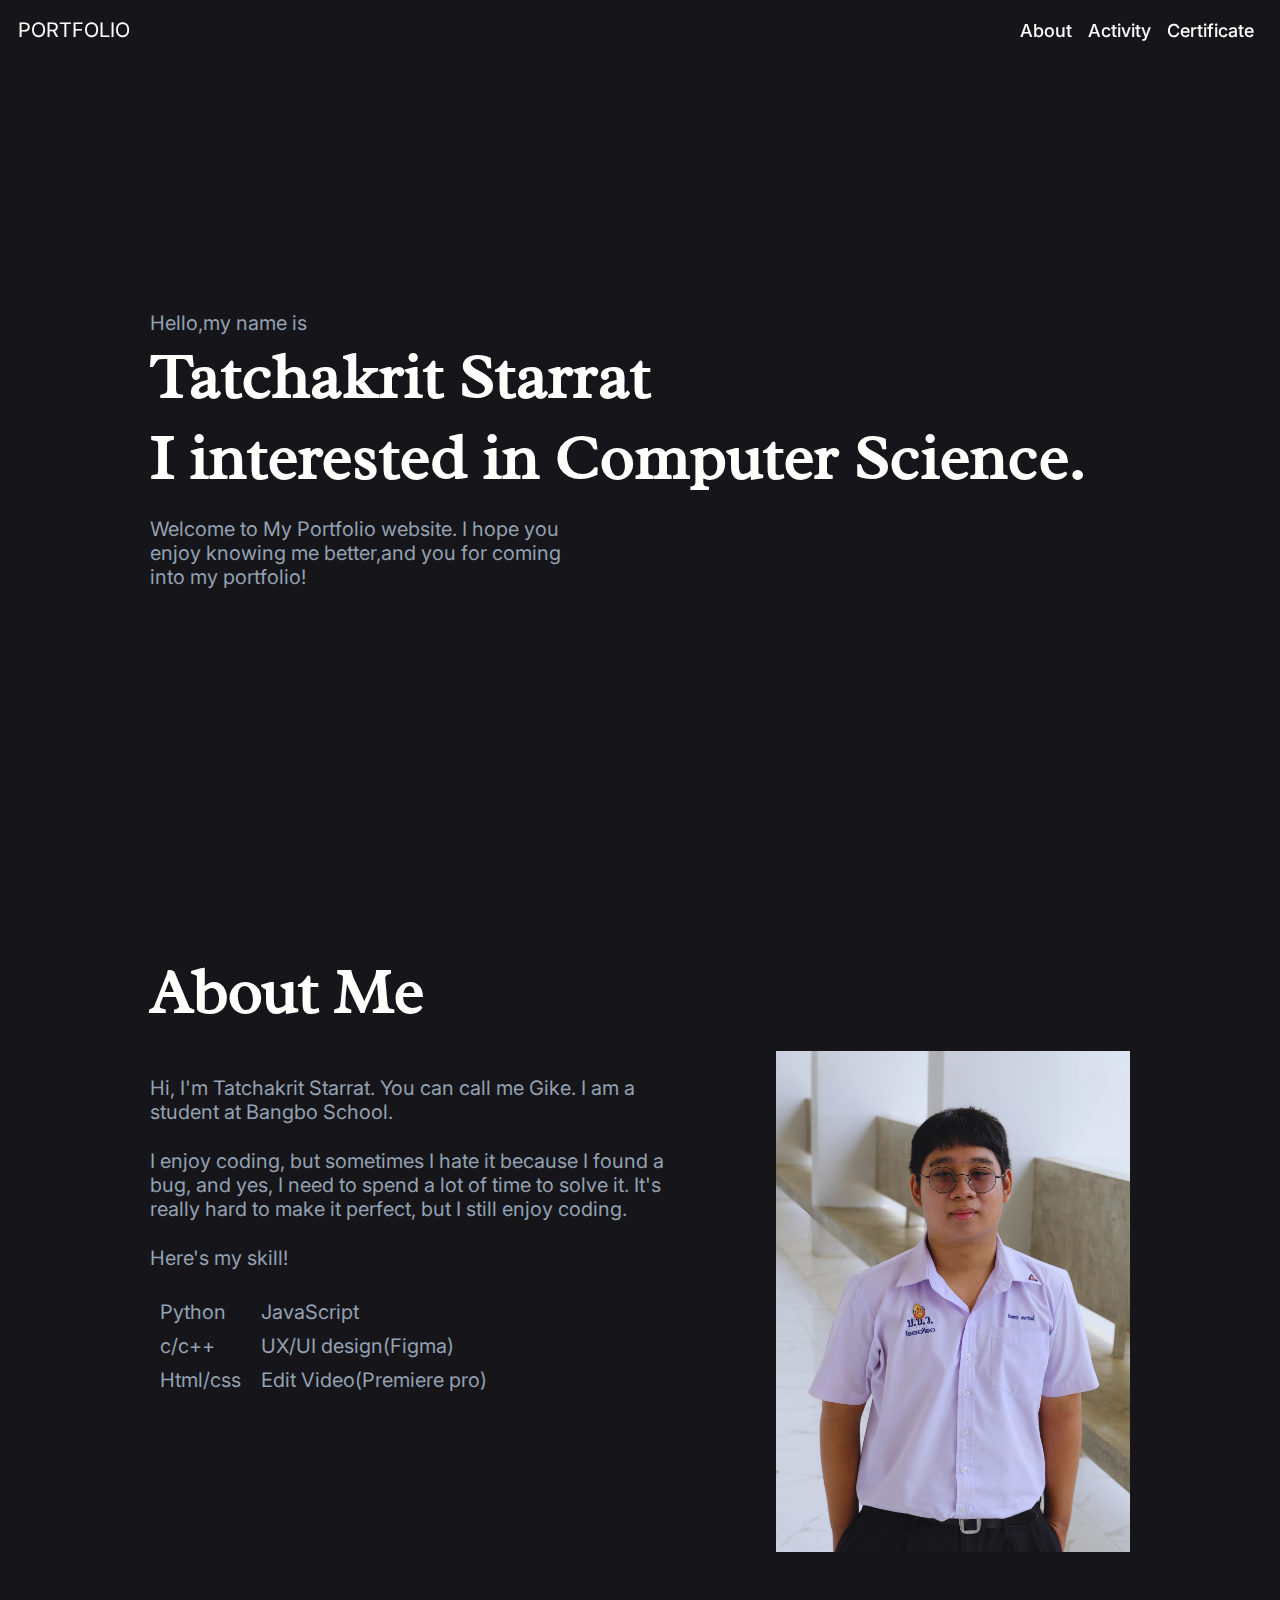
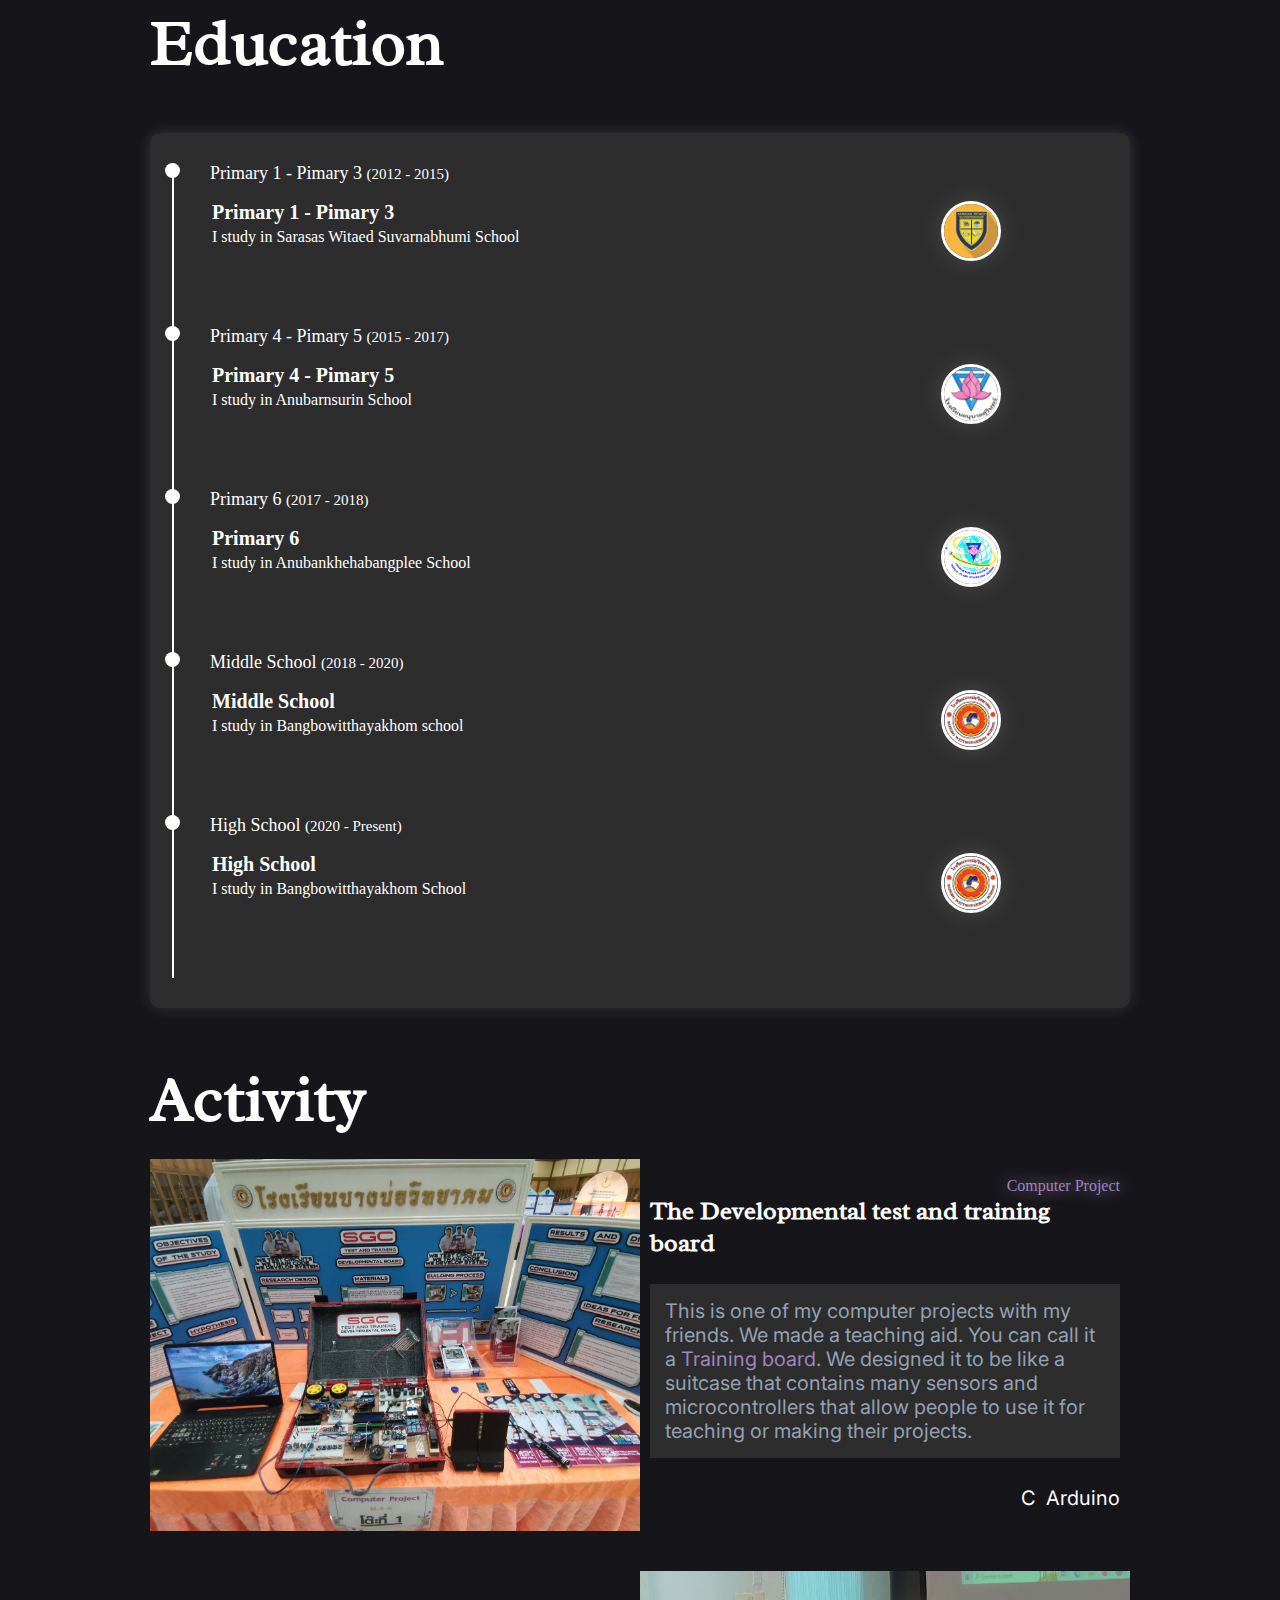
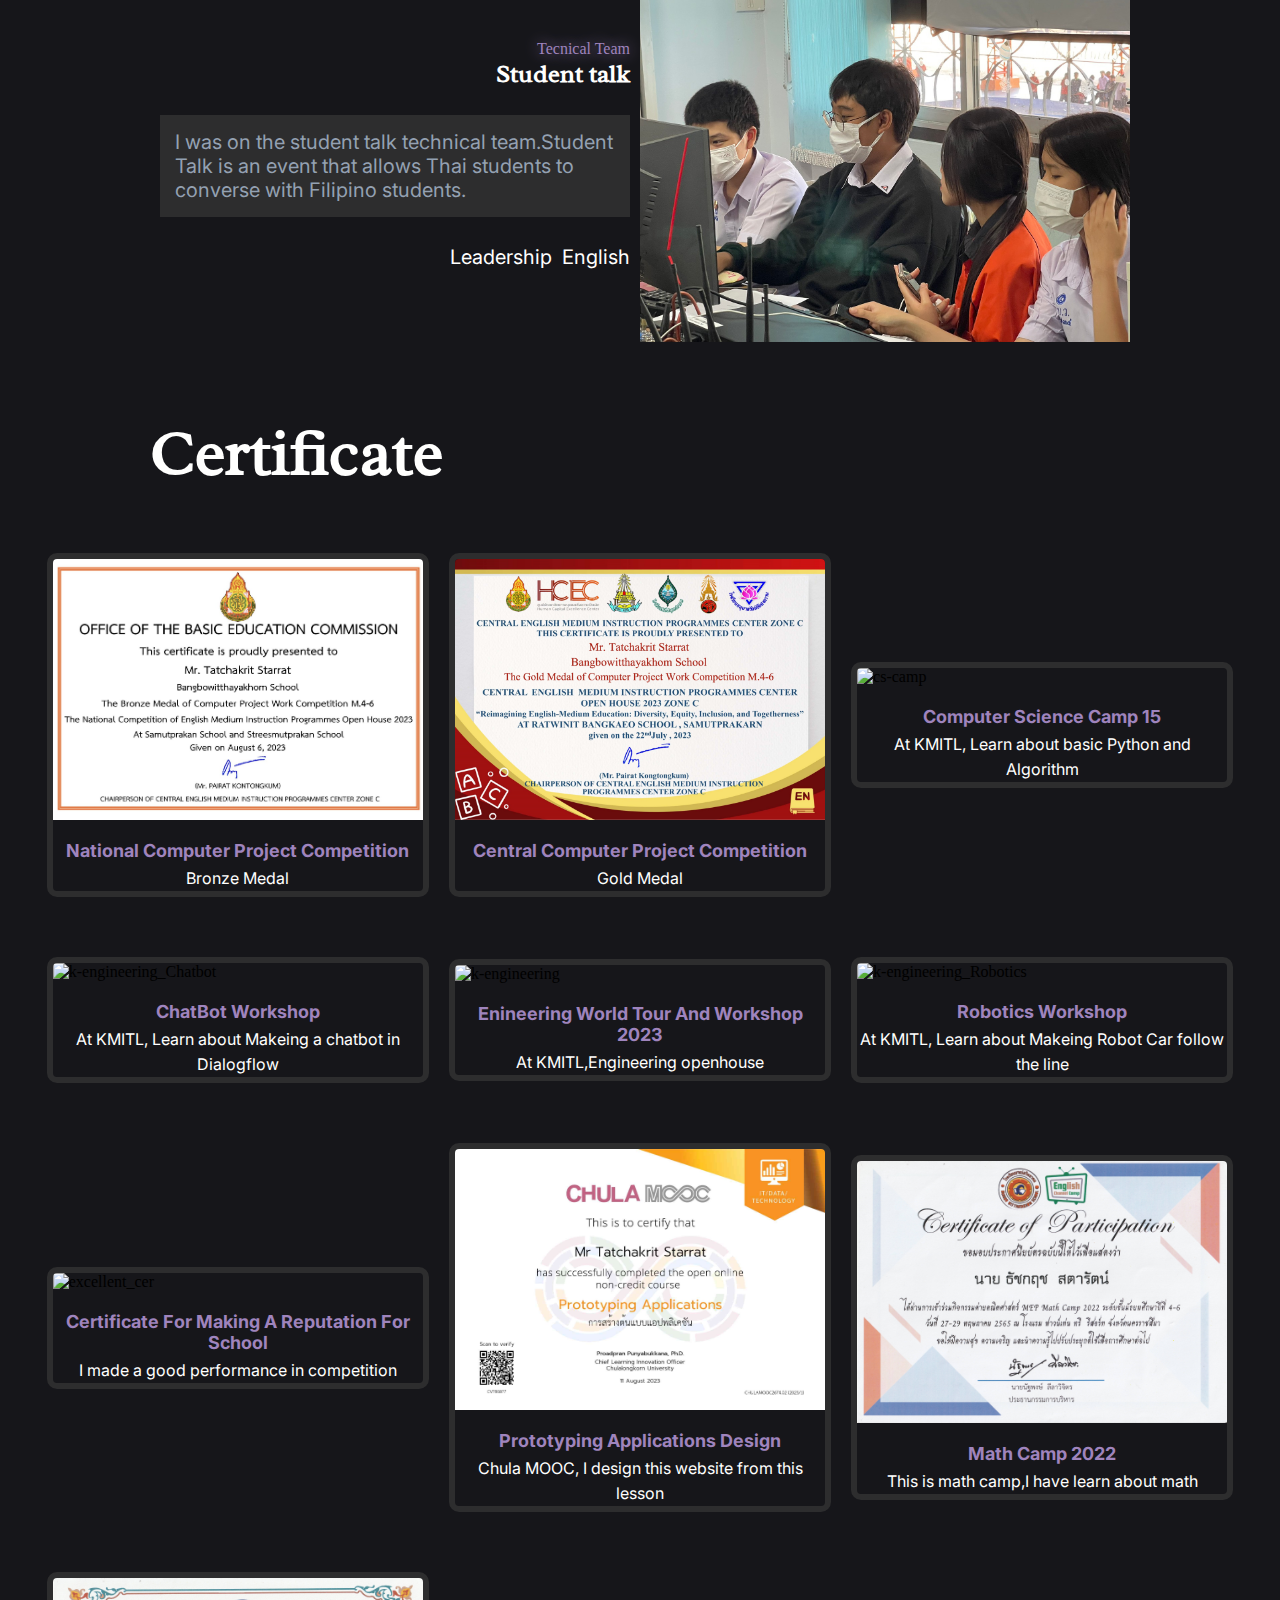
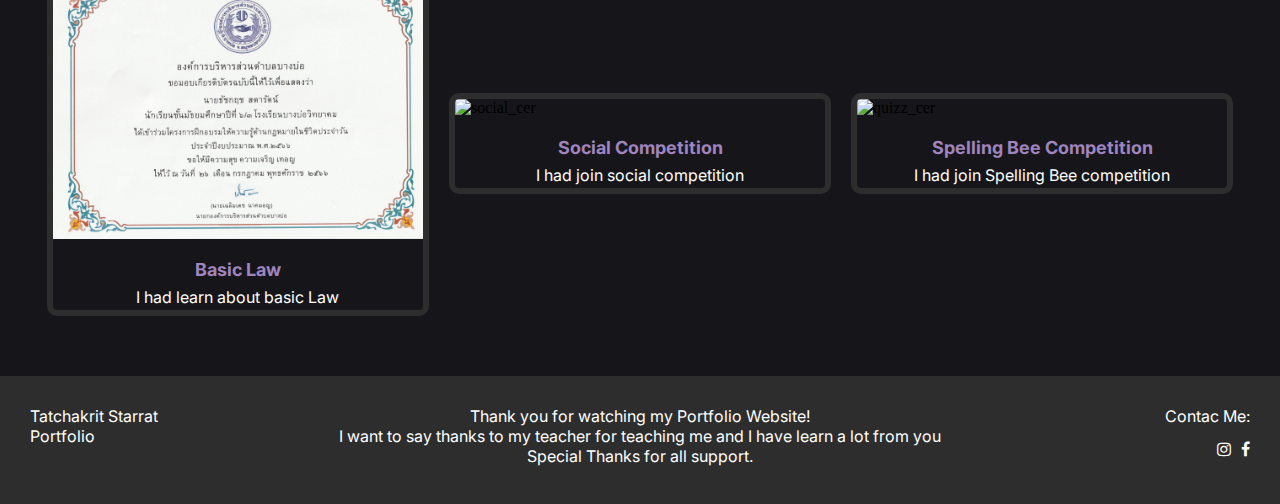
==== index.html @ 4440c53d "Add files via upload" ====
<!DOCTYPE html>
<html lang="en">

<head>
    <meta charset="UTF-8">
    <meta http-equiv="X-UA-Compatible" content="IE=edge">
    <meta name="viewport" content="width=device-width, initial-scale=1.0">
    <title>Portfolio</title>
    <!-- ====================== Website icon ====================== -->
    <link rel="icon" type="image/x-icon" href="img/hearin.jpg">
    <!-- ====================== CSS file ====================== -->
    <link rel="stylesheet" href="style/style.css"><!-- Main style -->
    <!-- ====================== lint to icon ====================== -->
    <link href="https://cdn.jsdelivr.net/npm/remixicon@3.2.0/fonts/remixicon.css" rel="stylesheet">
    <link rel="stylesheet" href="https://cdnjs.cloudflare.com/ajax/libs/font-awesome/4.7.0/css/font-awesome.min.css">
</head>

<body>
    <!-- ====================== Header Start ====================== -->
    <nav>
        <div class="content">
            <div class="portfolio-icon">
                <a href="#home">
                    <p class="portfolio-text" onClick="window.location.reload();">PORTFOLIO</p>
                </a>
            </div>
            <ul class="nav-links">
                <li><a href="#about">About</a></li>
                <li><a href="#activity">Activity</a></li>
                <li><a href="#certificate">Certificate</a></li>
              </ul>
        </div>
    </nav>
    <!-- ====================== Header End ====================== -->
    <!-- ====================== HomePage Start ====================== -->
    <main>
        <section id="home" class="homepage section padd-150">
            <div class="homepage-container ">
                <p class="home-info info">Hello,my name is</p>
                <h1 class="home-info title">Tatchakrit Starrat</h1>
                <h1 class="home-info title">I interested in <span class="autotyped">Computer Science.</span></h1>
                <p class="welcome-info info">Welcome to My Portfolio website. I hope you enjoy knowing me better,and you
                    for coming into my portfolio!</p>
            </div>
        </section>
        <!-- ====================== HomePage End ====================== -->
        <!-- ====================== AboutPage Start ====================== -->
        <section id="about" class="aboutpage section padd-150">
            <h1 class="About title">About Me</h1>
            <div class="about">
                <div class="about-content">
                    <p class="about-info info">Hi, I'm Tatchakrit Starrat. You can call me Gike. I am a student at
                        Bangbo School.</p>
                    <p class="about-info info">I enjoy coding, but sometimes I hate it because I found a bug, and yes, I
                        need to spend a lot of
                        time to solve it. It's really hard to make it perfect, but I still enjoy coding.</p>
                    <p class="about-info info">Here's my skill!</p>
                    <div class="myinformation">
                        <div class="personal-info info">
                            <div class="info-item">
                                <p><i class="ri-arrow-right-s-fill"></i>Python</p>
                            </div>
                            <div class="info-item">
                                <p><i class="ri-arrow-right-s-fill"></i>c/c++</p>
                            </div>
                            <div class="info-item">
                                <p><i class="ri-arrow-right-s-fill"></i>Html/css</p>
                            </div>
                        </div>
                        <div class="personal-info info">
                            <div class="info-item">
                                <p><i class="ri-arrow-right-s-fill"></i>JavaScript</p>
                            </div>
                            <div class="info-item">
                                <p><i class="ri-arrow-right-s-fill"></i>UX/UI design(Figma)</p>
                            </div>
                            <div class="info-item">
                                <p><i class="ri-arrow-right-s-fill"></i>Edit Video(Premiere pro)</p>
                            </div>
                        </div>
                    </div>
                </div>
                <div class="profile">
                    <img src="img/profile.png" alt="profile">
                </div>
            </div>
        </section>
        <!-- ====================== AboutPage End ====================== -->
        <!-- ====================== Education Start ====================== -->
        <section id="education" class="education section padd-150">
            <h1 class="education title">Education</h1>
            <div class="education">
                <div class="education-content">
                    <div class="timeline">
                        <!-- =====Timeline item===== -->
                        <div class="timeline-item">
                            <div class="circle-dot"></div>
                            <h3 class="timeline-grade">
                                <i class="ri-graduation-cap-fill"></i> Primary 1 - Pimary 3 <span>(2012 - 2015)</span>
                            </h3>
                            <div class="items">
                                <div class="enducation-info">
                                    <h4 class="timeline-title">Primary 1 - Pimary 3</h4>
                                    <p class="timeline-text">I study in Sarasas Witaed Suvarnabhumi School</p>
                                </div>
                                <div class="school-logo">
                                    <img src="img/Sarasas logo.jpg" alt="">
                                </div>
                            </div>
                        </div>
                        <!-- =====Timeline item===== -->
                        <!-- =====Timeline item===== -->
                        <div class="timeline-item">
                            <div class="circle-dot"></div>
                            <h3 class="timeline-grade">
                                <i class="ri-graduation-cap-fill"></i> Primary 4 - Pimary 5 <span>(2015 - 2017)</span>
                            </h3>
                            <div class="items">
                                <div class="enducation-info">
                                    <h4 class="timeline-title">Primary 4 - Pimary 5</h4>
                                    <p class="timeline-text">I study in Anubarnsurin School</p>
                                </div>
                                <div class="school-logo">
                                    <img src="img/Surin logo.jpg" alt="">
                                </div>
                            </div>
                        </div>
                        <!-- =====Timeline item===== -->
                        <!-- =====Timeline item===== -->
                        <div class="timeline-item">
                            <div class="circle-dot"></div>
                            <h3 class="timeline-grade">
                                <i class="ri-graduation-cap-fill"></i> Primary 6 <span>(2017 - 2018)</span>
                            </h3>
                            <div class="items">
                                <div class="enducation-info">
                                    <h4 class="timeline-title">Primary 6</h4>
                                    <p class="timeline-text">I study in Anubankhehabangplee School</p>
                                </div>
                                <div class="school-logo">
                                    <img src="img/Bangplee logo.png" alt="">
                                </div>
                            </div>
                        </div>
                        <!-- =====Timeline item===== -->
                        <!-- =====Timeline item===== -->
                        <div class="timeline-item">
                            <div class="circle-dot"></div>
                            <h3 class="timeline-grade">
                                <i class="ri-graduation-cap-fill"></i> Middle School <span>(2018 - 2020)</span>
                            </h3>
                            <div class="items">
                                <div class="enducation-info">
                                    <h4 class="timeline-title">Middle School</h4>
                                    <p class="timeline-text">I study in Bangbowitthayakhom school</p>
                                </div>
                                <div class="school-logo">
                                    <img src="img/Bangbo logo.jpg" alt="">
                                </div>
                            </div>
                        </div>
                        <!-- =====Timeline item===== -->
                        <!-- =====Timeline item===== -->
                        <div class="timeline-item">
                            <div class="circle-dot"></div>
                            <h3 class="timeline-grade">
                                <i class="ri-graduation-cap-fill"></i> High School <span>(2020 - Present)</span>
                            </h3>
                            <div class="items">
                                <div class="enducation-info">
                                    <h4 class="timeline-title">High School</h4>
                                    <p class="timeline-text">I study in Bangbowitthayakhom School</p>
                                </div>
                                <div class="school-logo">
                                    <img src="img/Bangbo logo.jpg" alt="">
                                </div>
                            </div>
                        </div>
                        <!-- =====Timeline item===== -->
                    </div>
                </div>
            </div>
        </section>
        <!-- ====================== Education End ====================== -->
        <!-- ====================== Activity start ====================== -->
        <section id="activity" class="activity section padd-150">
            <h1 class="activity title">Activity</h1>
            <div class="activity-container">
                <!-- =====Activity item===== -->
                <div class="items">
                    <div class="image-content">
                        <img src="img/activity/image (2).png" alt="projectSGC">
                    </div>
                    <div class="info-content">
                        <div class="info-container">
                            <div class="project-title">
                                <p class="category">Computer Project</p>
                                <h1 class="title">The Developmental test and training board</h1>
                            </div>
                            <div class="project-content">
                                <p class="content info">This is one of my computer projects with my friends. We made a
                                    teaching aid. You can call it a <span>Training board</span>. We designed it to be
                                    like a suitcase that contains many sensors and microcontrollers that allow people to
                                    use it for teaching or making their projects.</p>
                            </div>
                            <div class="item-footer">
                                <p class="footer-content info">C</p>
                                <p class="footer-content info">Arduino</p>
                            </div>
                        </div>
                    </div>
                </div>
                <!-- =====Activity item===== -->
                <!-- =====Activity item===== -->
                <div class="items">
                    <div class="info-content">
                        <div class="info-container">
                            <div class="project-title">
                                <p class="category">Tecnical Team</p>
                                <h1 class="title">Student talk</h1>
                            </div>
                            <div class="project-content">
                                <p class="content info">I was on the student talk technical team.Student Talk is an
                                    event that allows Thai students to converse with Filipino students.</p>
                            </div>
                            <div class="item-footer">
                                <p class="footer-content info">Leadership</p>
                                <p class="footer-content info">English</p>
                            </div>
                        </div>
                    </div>
                    <div class="image-content">
                        <img src="img/activity/mou-6.jpg" alt="MOU">
                    </div>
                </div>
                <!-- =====Activity item===== -->
            </div>
        </section>
        <!-- ====================== Activity End ====================== -->
        <!-- ====================== Certificate start ====================== -->
        <section class="certificate section" id="certificate">
            <h1 class="certificate title padd-150">Certificate</h1>
            <div class="certificate-container">
                <div class="content">
                    <!-- ===== Certificate item start ===== -->
                    <div class="certificate-item">
                        <div class="certificate-item-inner">
                            <div class="certificate-img">
                                <img src="img/certificate/Tatchakrit_Com Project M.4-6 (1).jpg" alt="bronze-medal-cer">
                            </div>
                            <h4 class="info">National Computer Project Competition</h4>
                            <p class="info">Bronze Medal</p>
                        </div>
                    </div>
                    <!-- ===== Certificate item end ===== -->
                    <!-- ===== Certificate item start ===== -->
                    <div class="certificate-item">
                        <div class="certificate-item-inner">
                            <div class="certificate-img">
                                <img src="img/certificate/Tatchakrit_Com Project M.4-6.jpg" alt="gold-medal-cer">
                            </div>
                            <h4 class="info">Central Computer Project Competition</h4>
                            <p class="info">Gold Medal</p>
                        </div>
                    </div>
                    <!-- ===== Certificate item end ===== -->
                    <!-- ===== Certificate item start ===== -->
                    <div class="certificate-item">
                        <div class="certificate-item-inner">
                            <div class="certificate-img">
                                <img src="img/certificate/cs_camp.jpg" alt="cs-camp">
                            </div>
                            <h4 class="info">Computer Science Camp 15</h4>
                            <p class="info">At KMITL, Learn about basic Python and Algorithm</p>
                        </div>
                    </div>
                    <!-- ===== Certificate item end ===== -->
                    <!-- ===== Certificate item start ===== -->
                    <div class="certificate-item">
                        <div class="certificate-item-inner">
                            <div class="certificate-img">
                                <img src="img/certificate/chatbot-k_eng.png" alt="k-engineering_Chatbot">
                            </div>
                            <h4 class="info">ChatBot Workshop</h4>
                            <p class="info">At KMITL, Learn about Makeing a chatbot in Dialogflow</p>
                        </div>
                    </div>
                    <!-- ===== Certificate item end ===== -->
                    <!-- ===== Certificate item start ===== -->
                    <div class="certificate-item">
                        <div class="certificate-item-inner">
                            <div class="certificate-img">
                                <img src="img/certificate/k_eng.png" alt="k-engineering">
                            </div>
                            <h4 class="info">Enineering World Tour and Workshop 2023</h4>
                            <p class="info">At KMITL,Engineering openhouse</p>
                        </div>
                    </div>
                    <!-- ===== Certificate item end ===== -->
                    <!-- ===== Certificate item start ===== -->
                    <div class="certificate-item">
                        <div class="certificate-item-inner">
                            <div class="certificate-img">
                                <img src="img/certificate/robotic-k_eng.png" alt="k-engineering_Robotics">
                            </div>
                            <h4 class="info">Robotics Workshop</h4>
                            <p class="info">At KMITL, Learn about Makeing Robot Car follow the line</p>
                        </div>
                    </div>
                    <!-- ===== Certificate item end ===== -->
                    <!-- ===== Certificate item start ===== -->
                    <div class="certificate-item">
                        <div class="certificate-item-inner">
                            <div class="certificate-img">
                                <img src="img/certificate/excellent.jpg" alt="excellent_cer">
                            </div>
                            <h4 class="info">Certificate for making a reputation for school</h4>
                            <p class="info">I made a good performance in competition</p>
                        </div>
                    </div>
                    <!-- ===== Certificate item end ===== -->
                    <!-- ===== Certificate item start ===== -->
                    <div class="certificate-item">
                        <div class="certificate-item-inner">
                            <div class="certificate-img">
                                <img src="img/certificate/design.jpg" alt="chula-mooc">
                            </div>
                            <h4 class="info">Prototyping Applications Design</h4>
                            <p class="info">Chula MOOC, I design this website from this lesson</p>
                        </div>
                    </div>
                    <!-- ===== Certificate item end ===== -->
                    <!-- ===== Certificate item start ===== -->
                    <div class="certificate-item">
                        <div class="certificate-item-inner">
                            <div class="certificate-img">
                                <img src="img/certificate/IMG_20231016_0005.jpg" alt="math_camp">
                            </div>
                            <h4 class="info">Math Camp 2022</h4>
                            <p class="info">This is math camp,I have learn about math</p>
                        </div>
                    </div>
                    <!-- ===== Certificate item end ===== -->
                    <!-- ===== Certificate item start ===== -->
                    <div class="certificate-item">
                        <div class="certificate-item-inner">
                            <div class="certificate-img">
                                <img src="img/certificate/law.jpg" alt="law_cer">
                            </div>
                            <h4 class="info">Basic Law</h4>
                            <p class="info">I had learn about basic Law</p>
                        </div>
                    </div>
                    <!-- ===== Certificate item end ===== -->
                    <!-- ===== Certificate item start ===== -->
                    <div class="certificate-item">
                        <div class="certificate-item-inner">
                            <div class="certificate-img">
                                <img src="img/certificate/social.jpg" alt="social_cer">
                            </div>
                            <h4 class="info">social competition</h4>
                            <p class="info">I had join social competition</p>
                        </div>
                    </div>
                    <!-- ===== Certificate item end ===== -->
                    <!-- ===== Certificate item start ===== -->
                    <div class="certificate-item">
                        <div class="certificate-item-inner">
                            <div class="certificate-img">
                                <img src="img/certificate/speelingBee-m.6.jpg" alt="quizz_cer">
                            </div>
                            <h4 class="info">Spelling Bee Competition</h4>
                            <p class="info">I had join Spelling Bee competition</p>
                        </div>
                    </div>
                    <!-- ===== Certificate item end ===== -->
                </div>
            </div>
        </section>
        <!-- ====================== Certificate End ====================== -->
        <!-- ====================== Footer Start ====================== -->
        <section class="footer">
            <div class="footer">
                <div class="content">
                    <div class="footer-logo">
                        <p class="info">Tatchakrit Starrat</p>
                        <p class="info">Portfolio</p>
                    </div>
                    <div class="special-thanks">
                        <p class="info">Thank you for watching my Portfolio Website!</p>
                        <p class="info">I want to say thanks to my teacher for teaching me and I have learn a lot from
                            you</p>
                        <p class="info">Special Thanks for all support.</p>
                    </div>
                    <div class="social-media">
                        <p class="info">Contac Me:</p>
                        <div class="items">
                            <div class="icon">
                                <a href="https://www.instagram.com/gik3ky_/" target="_blank"><i class="fa-brands fa fa-instagram"></i></a>
                            </div>
                            <div class="icon">
                                <a href="https://www.facebook.com/tatchakrit.starrat/" target="_blank"><i class="fa-brands fa fa-facebook"></i></a>
                            </div>
                        </div>
                    </div>
                </div>
            </div>
        </section>
    </main>
    <script src="https://unpkg.com/typed.js@2.0.16/dist/typed.umd.js"></script>
    <script src="index.js"></script>
</body>

</html>
---- style/style.css ----
/* Font Family */
@import url('https://fonts.googleapis.com/css2?family=Inter&family=Radley&display=swap');

/*font-family: 'Inter', sans-serif; font-family: 'Radley', serif;*/
* {
    margin: 0;
    padding: 0;
    box-sizing: border-box;
}

:root {
    --main-bg-color: #16161A;
    --sup-bg-color: #2D2D2E;
    --element-bg-purple: #9F84BD;
    --element-bg-white: #fffffe;
}

li,
a,
button {
    list-style: none;
    text-decoration: none;
}

body {
    background-color: var(--main-bg-color);
}

.padd-150 {
    padding: 0px 150px;
}

.section {
    min-height: 100vh;
    display: block;
    opacity: 1;
}

.container {
    padding: 100px;
}

.title {
    color: #FFFFFE;
    font-size: 64px;
    font-family: 'Radley';
}

.sup-title {
    color: #FFFFFE;
    font-size: 36px;
    font-family: 'Radley';
}

.info {
    color: #94A1B2;
    font-size: 20px;
    font-family: 'Inter';
}

.hidden {
    display: none !important;
}

/* ============================== HEADER Start ==============================  */
nav {
    position: fixed;
    top: 0;
    width: 100%;
    max-width: 100%;
    z-index: 1000;
    padding: 18px;
    transition: all 0.4s ease;
}

nav.sticky {
    padding: 15px 20px;
    background: var(--sup-bg-color);
    box-shadow: 0 5px 10px rgba(0, 0, 0, 0.1);
    opacity: 0.8;
}

nav .content {
    display: flex;
    margin: auto;
    align-items: center;
    justify-content: space-between;
}

nav.sticky .content .portfolio-icon .portfolio-text {
    color: var(--element-bg-white);
}

nav .content .portfolio-icon .portfolio-text {
    font-size: 20px;
    font-family: 'Inter';
    color: var(--element-bg-white);
}

nav .content .nav-links {
    display: flex;
}

nav .content .nav-content .nav-links li {
    list-style: none;
    margin: 0 8px;
}

nav .content .nav-links li a {
    font-family: 'Inter';
    color: var(--element-bg-white);
    font-size: 18px;
    font-weight: 500;
    padding: 0 8px;
    transition: all 0.3s ease;
}

nav .content .nav-links li a:hover {
    color: var(--element-bg-purple);
}

nav.sticky .nav-links li a {
    color: var(--element-bg-white);
    transition: all 0.4s ease;
}

nav.sticky .nav-links li a:hover {
    color: var(--element-bg-purple);
}

/* ============================== HEADER END ==============================  */
/* ============================== HomePage Start ==============================  */
.homepage {
    display: flex;
    align-items: center;
    justify-content: center;
}

.homepage .homepage-container {
    max-width: 100%;
    width: 100%;
}

.homepage .homepage-container .welcome-info {
    margin-top: 20px;
    width: 100%;
    max-width: 440px;
}

/* ============================== HomePage END ==============================  */
/* ============================== AboutPage START ==============================  */
.aboutpage {
    display: block;
    margin-top: 50px;
    min-height: auto;
}

.aboutpage .about {
    display: flex;
    margin-top: 20px;
}

.aboutpage .about .about-content {
    width: 100%;
    max-width: 55%;
    flex: 0 0 55%;
}

.aboutpage .about .about-content .about-info {
    margin-top: 25px;
}

.aboutpage .about .about-content .myinformation {
    display: flex;
    margin-top: 20px;
}

.aboutpage .about .about-content .myinformation .info-item {
    margin: 10px;
}

.aboutpage .about .profile {
    display: flex;
    width: 100%;
    max-width: 45%;
    flex: 0 0 45%;
    justify-content: end;
}

.aboutpage .about .profile img {
    width: 354px;
    height: 501px;
    object-fit: cover;
}

/* ============================== AboutPage END ==============================  */
/* ============================== EducationPage START ==============================  */
.education {
    display: block;
    margin-top: 50px;
}

.education .education-content {
    width: 100%;
    max-width: 100%;
    background: var(--sup-bg-color);
    padding: 30px 15px;
    border: 1px solid var(--bg-black--50);
    box-shadow: 0 0 15px rgba(237, 235, 245, 0.15);
    border-radius: 10px;
    position: relative;
}

.education .education-content .timeline .timeline-item {
    position: relative;
    padding-left: 37px;
    padding-bottom: 50px;
}

.education .education-content .timeline .timeline-item .items:hover {
    border-radius: 10px;
    background-color: var(--main-bg-color);
}

.education .education-content .timeline .timeline-item .item:last-child {
    padding-bottom: 0;
}

.education .education-content .timeline .timeline-item:before {
    content: '';
    width: 2px;
    position: absolute;
    height: 100%;
    left: 7px;
    top: 0;
    background-color: var(--element-bg-white);
}

.education .education-content .timeline .timeline-item .items {
    display: flex;
    flex-wrap: wrap;
    min-height: auto;
    width: 100%;
    height: 80px;
    padding: 5px 10px;
}

.education .education-content .timeline .timeline-item .items .enducation-info {
    flex: 0 0 70%;
    width: 100%;
    max-width: 70%;
}

.education .education-content .timeline .timeline-item .items .school-logo {
    display: flex;
    flex: 0 0 30%;
    width: 100%;
    max-width: 30%;
    justify-content: center;
}

.education .education-content .timeline .timeline-item img {
    position: relative;
    width: 60px;
    height: 60px;
    border: 3px solid var(--element-bg-white);
    border-radius: 100%;
    box-shadow: 0 0 25px rgba(254, 254, 254, 0.15);
}

.education .education-content .timeline .circle-dot {
    position: absolute;
    left: 0;
    top: 0;
    height: 15px;
    width: 15px;
    border-radius: 50%;
    background-color: var(--element-bg-white);
}

.education .education-content .timeline .timeline-grade {
    font-weight: 400;
    font-size: 18px;
    margin-bottom: 12px;
    color: var(--element-bg-white);
}

.education .education-content .timeline .timeline-grade i {
    margin-right: 8px;
}

.education .education-content .timeline .timeline-grade span {
    font-size: 15px;
}

.education .education-content .timeline .timeline-title {
    font-weight: 700;
    font-size: 20px;
    text-transform: capitalize;
    color: var(--element-bg-white);
}

.education .education-content .timeline .timeline-text {
    line-height: 25px;
    font-size: 16px;
    text-transform: justify;
    color: var(--element-bg-white);
}

/* ============================== EducationPage END ==============================  */
/* ============================== Activity Start ==============================  */
.activity {
    display: block;
    margin-top: 50px;
}

.activity .activity-container .items {
    display: flex;
    flex-wrap: wrap;
    width: 100%;
    max-width: 100%;
    min-height: 380px;
    padding: 20px 0;
}

.activity .activity-container .items .image-content {
    flex: 0 0 50%;
    width: 100%;
    max-width: 50%;
    justify-content: center;
}

.activity .activity-container .items .image-content img {
    width: 100%;
    height: 100%;
    object-fit: cover;
}


.activity .activity-container .items .info-content {
    display: flex;
    align-items: center;
    flex: 0 0 50%;
    width: 100%;
    max-width: 50%;
    padding: 0 10px;
}

.activity .activity-container .items .info-content .info-container {
    display: block;
    width: 100%;
    max-width: 100%;
    border-radius: 10px;
}

.activity .activity-container .items .info-content .info-container .project-title {
    display: flex;
    flex-direction: column;
    align-items: end;
    cursor: pointer;
}

.activity .activity-container .items .info-content .info-container .project-title .title {
    font-size: 25px;
}

.activity .activity-container .items .info-content .info-container .project-title .category {
    color: var(--element-bg-purple);
    text-shadow: 0 0 15px var(--element-bg-purple)
}



.activity .activity-container .items .info-content .info-container .title .project:hover {
    color: var(--element-bg-purple);
    text-shadow: 0 0 10px var(--element-bg-purple)
}

.activity .activity-container .items .info-content .info-container .project-content {
    width: 100%;
    margin: 25px 0;
    background-color: var(--sup-bg-color);
    padding: 15px;
}

.activity .activity-container .items .info-content .info-container .project-content span {
    color: var(--element-bg-purple);
}

.item-footer p {
    color: var(--element-bg-white);
    line-height: 1.5;
}

.item-footer {
    display: flex;
    align-items: center;
    justify-content: end;
}

.item-footer p {
    margin: 0 10px;
}

.item-footer p:last-child {
    margin: 0;
}

/* ============================== Activity END ==============================  */
/* ============================== Certificate Start ==============================  */
.certificate {
    margin-top: 50px;
}

.certificate .certificate-container {
    padding: 30px 10px;
}

.certificate .content {
    display: flex;
    flex-wrap: wrap;
    align-items: center;
    justify-content: center;
}

.certificate .certificate-item {
    flex: 0 0 30.33%;
    width: 100%;
    max-width: 100%;
    margin: 30px 10px;
}

.certificate .certificate-item-inner {
    border: 6px solid var(--sup-bg-color);
    border-radius: 10px;
    overflow: hidden;
    cursor: pointer;
}

.certificate .certificate-item-inner h4 {
    font-size: 18px;
    margin-bottom: 5px;
    color: var(--element-bg-purple);
    font-weight: 700;
    text-transform: capitalize;
    text-align: center;
}

.certificate .certificate-item-inner p {
    font-size: 16px;
    color: var(--element-bg-white);
    line-height: 25px;
    text-align: center;
}

.certificate .certificate-item-inner .certificate-img img {
    width: 100%;
    display: block;
    margin-bottom: 20px;
}

/* ============================== Certificate END ==============================  */
/* ============================== Footer start ==============================  */
.footer {
    display: block;
    padding: 15px;
    height: 100%;
    max-height: 3000px;
    background-color: var(--sup-bg-color);
}

.footer p {
    font-size: 16px;
    color: var(--element-bg-white);
}

.footer .content {
    display: flex;
    flex-wrap: wrap;
    width: 100%;
    max-width: 100%;
}

.footer .content .footer-logo {
    width: 100%;
    max-width: 100%;
    flex: 0 0 25%;
}

.footer .content .special-thanks {
    flex: 0 0 50%;
    justify-content: center;
    text-align: center;
}

.footer .content .social-media {
    width: 100%;
    max-width: 100%;
    flex: 0 0 25%;
    text-align: end;
}

.footer .content .social-media .items {
    display: flex;
    padding: 15px 0;
    justify-content: end;
}

.footer .content .social-media .items .icon {
    align-items: center;
    justify-content: center;
    margin: 0 5px;
}

.footer .content .social-media .items i:hover {
    color: var(--element-bg-purple);
}

.footer .content .social-media .items i {
    color: var(--element-bg-white);
}

.footer .content .social-media .items .icon:last-child {
    margin-right: 0;
}

/* ============================== Footer End ==============================  */


@media screen and (max-width: 800px) {
    .padd-150 {
        padding: 0px 10px;
    }

    .title {
        font-size: 24px;
    }

    .sup-title {
        font-size: 20px;
    }

    .info {
        font-size: 14px;
    }

    nav {
        padding: 10px;
    }

    .homepage {
        flex-direction: column;
        text-align: left;
        justify-content: center;
        min-height: auto;
        margin-top: 100px;
    }

    .homepage .homepage-container .welcome-info {
        max-width: 100%;
    }

    .aboutpage .about .about-content,
    .activity .activity-container .items .info-content,
    .certificate .certificate-item {
        flex: 100%;
        max-width: 100%;
    }

    nav .content .nav-links,
    .aboutpage .about .profile,
    .activity .activity-container .items .image-content,
    .footer .content .special-thanks {
        display: none;
    }

    .activity .activity-container .items {
        border-radius: 15px;
        margin: 15px 0;
        background-color: var(--sup-bg-color);
    }

    .activity .activity-container .items .info-content .info-container .project-title {
        align-items: start;
    }

    .footer .content .social-media,
    .footer .content .footer-logo {
        flex: 0 0 50%;
        max-width: 50%;
    }
}
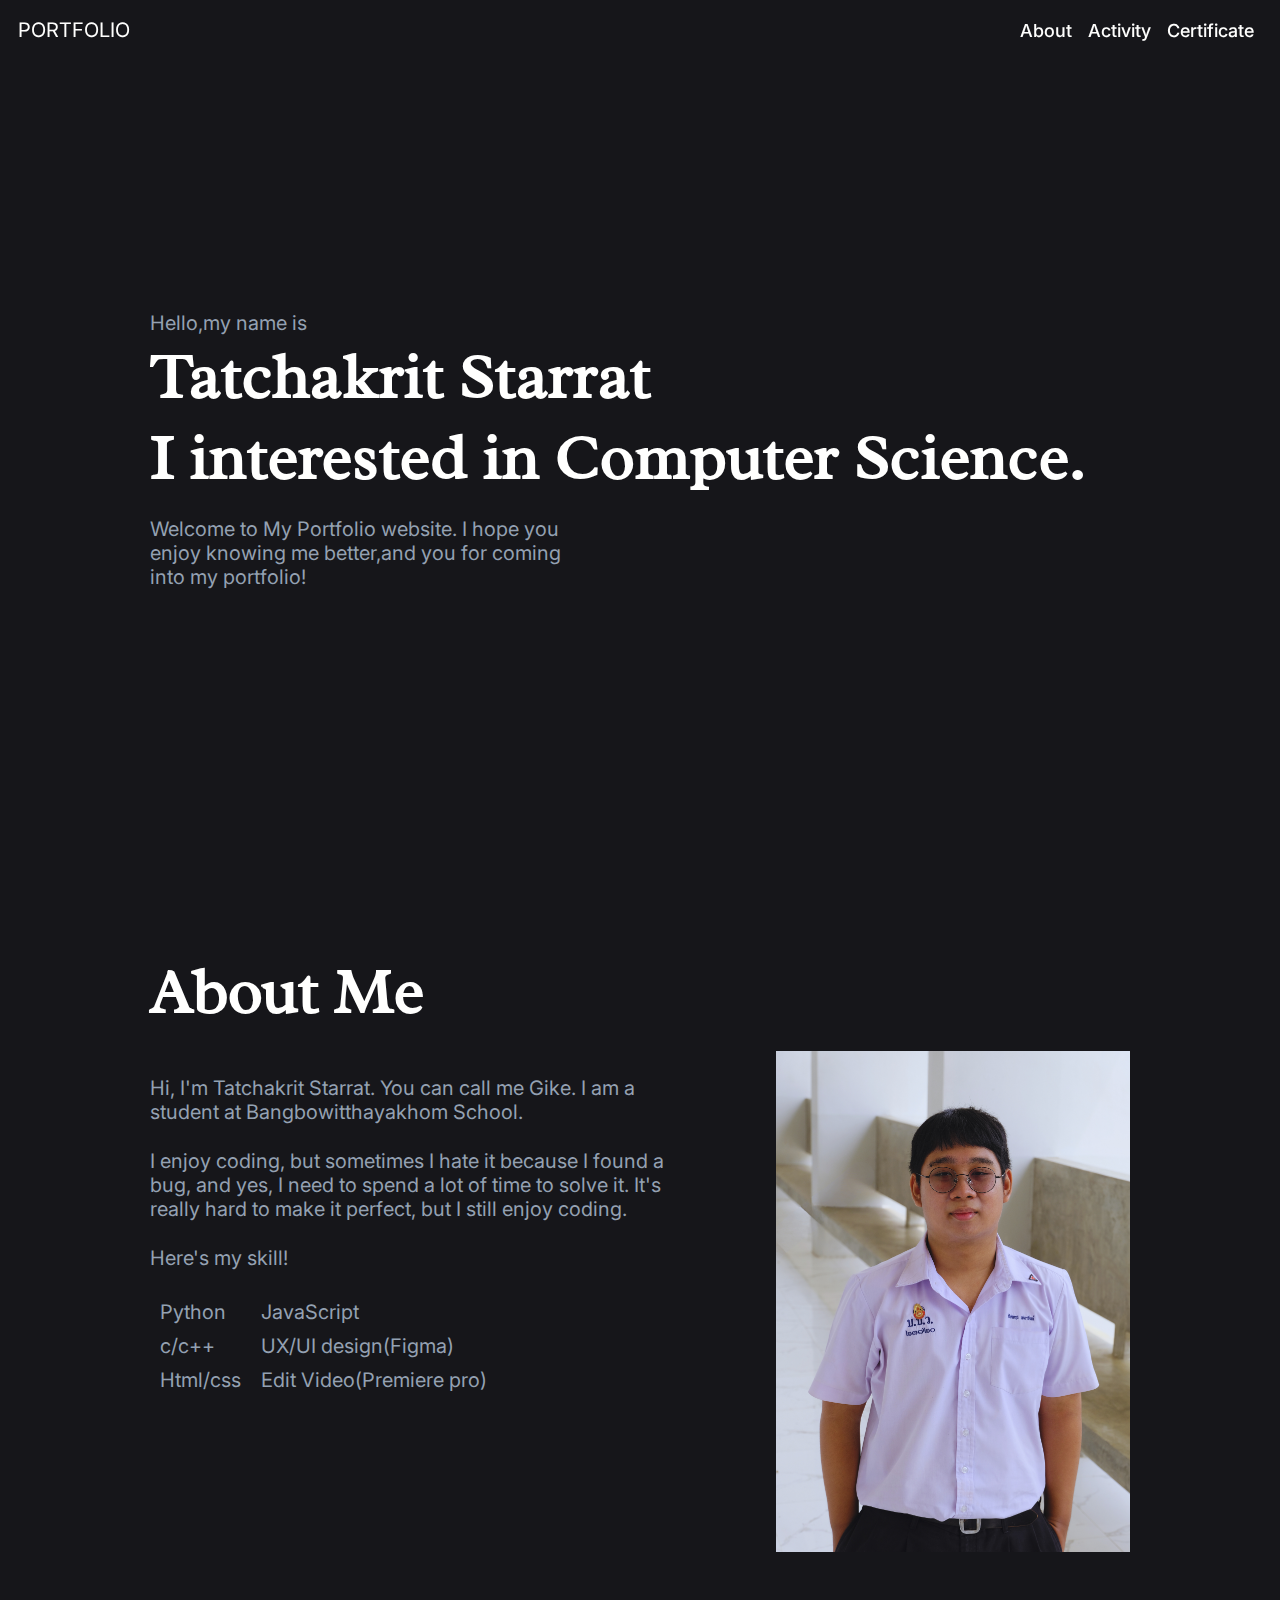
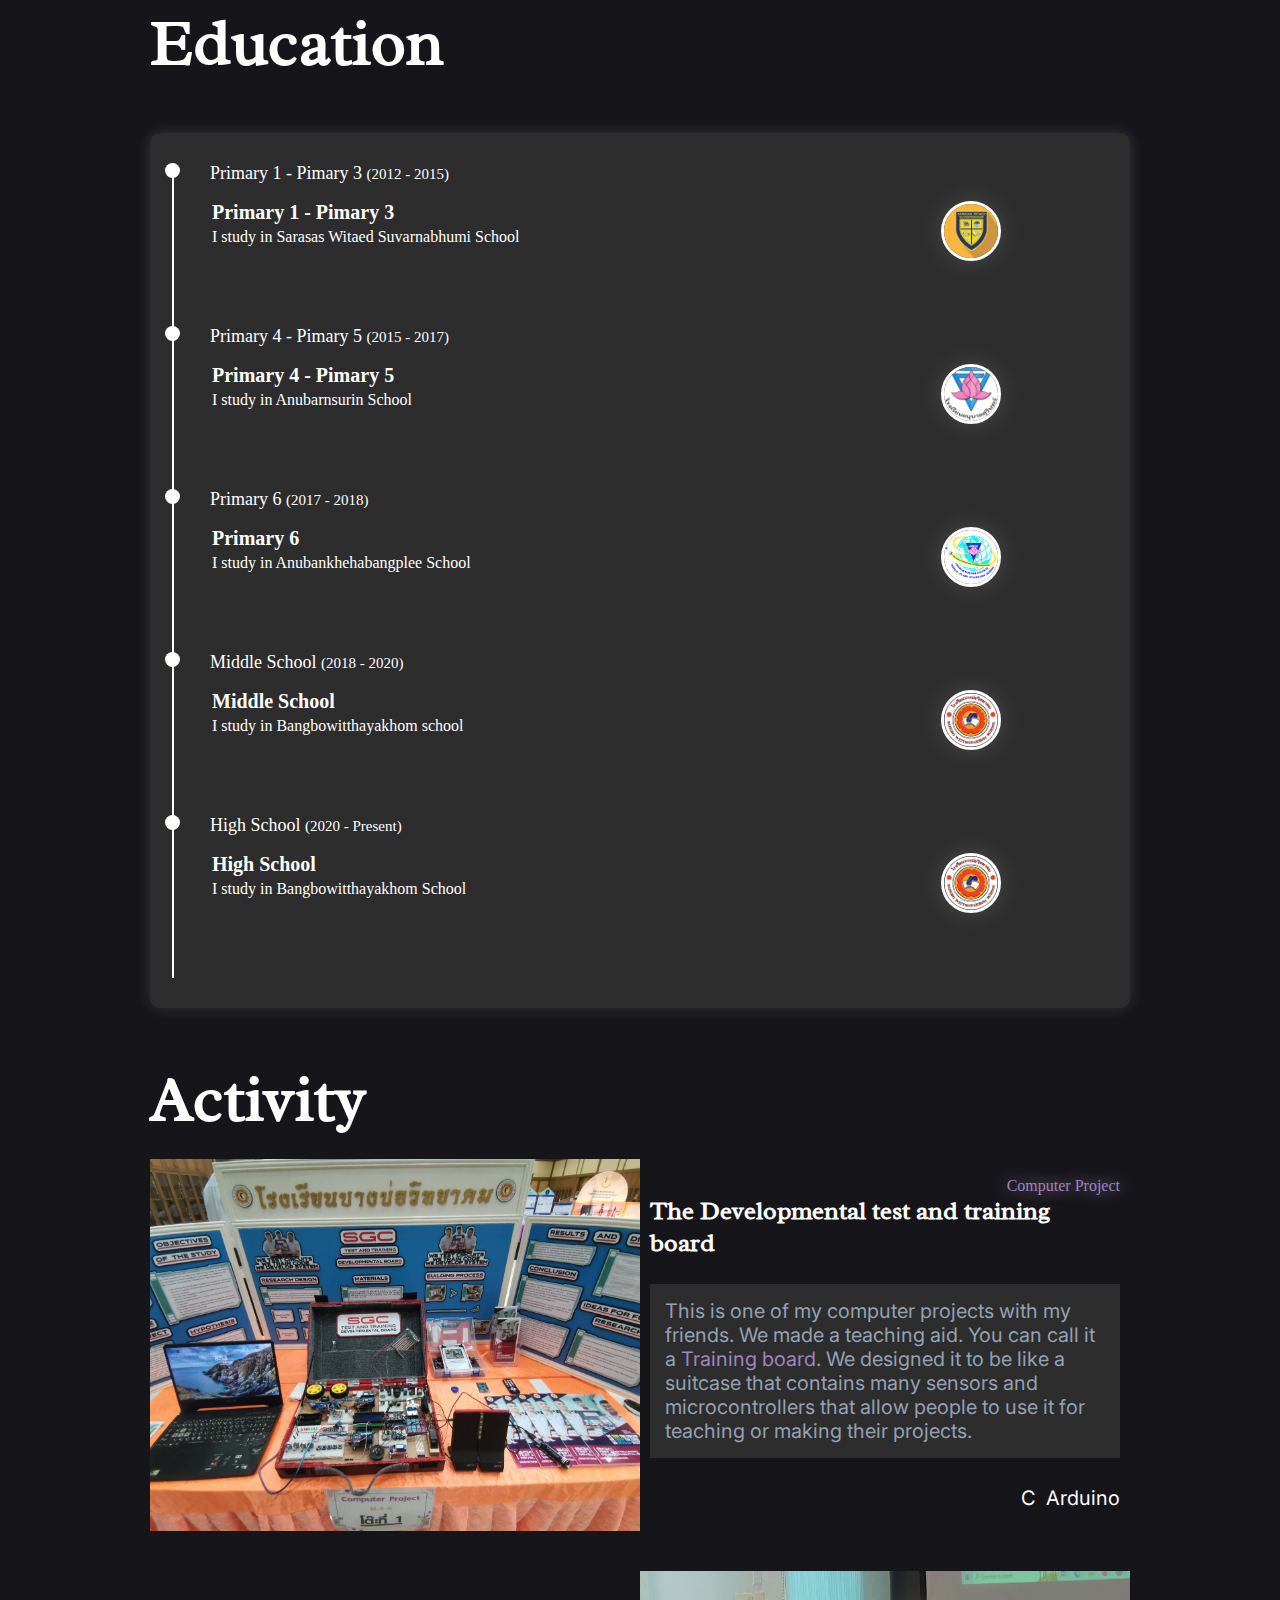
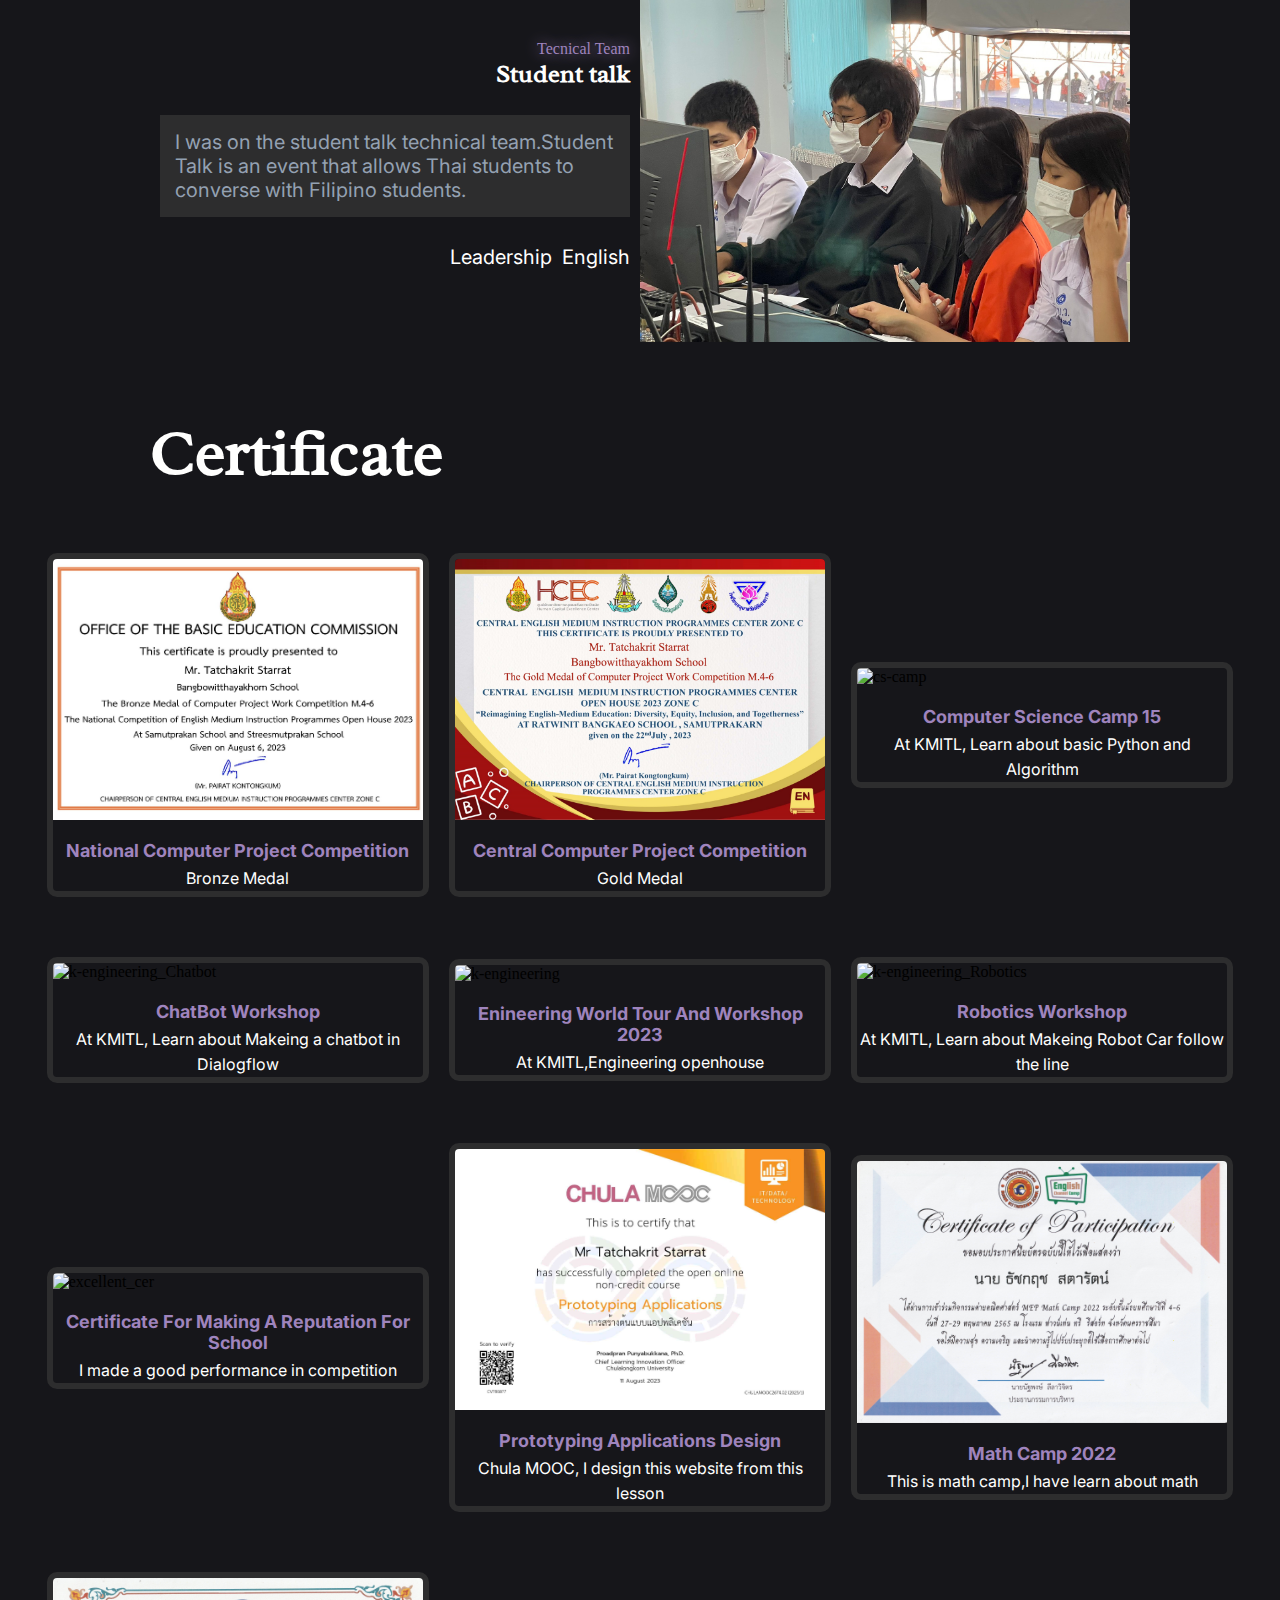
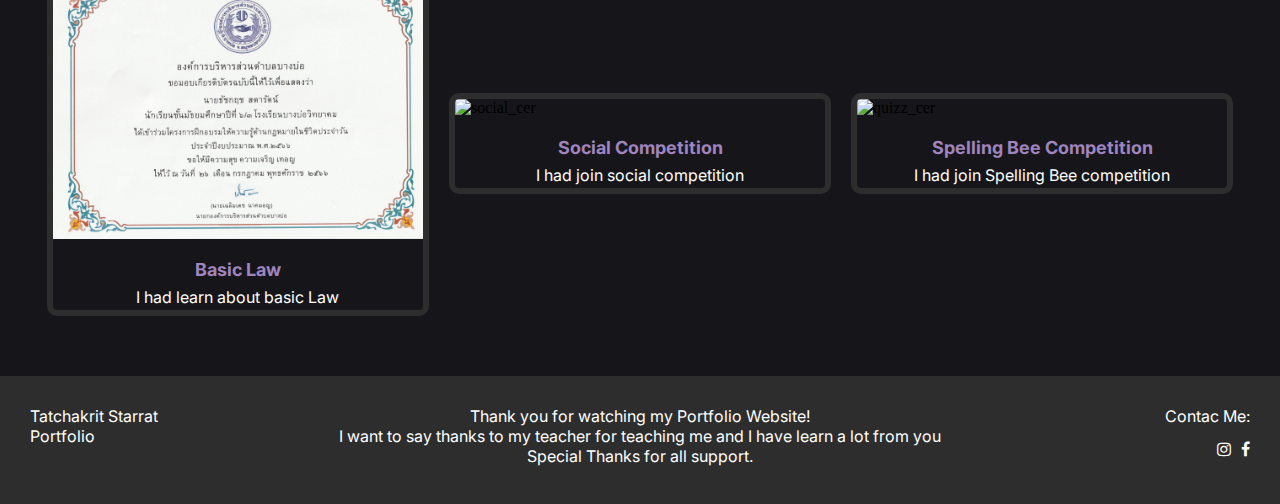
==== commit ffd75ffd: "Update Name" ====
--- a/index.html
+++ b/index.html
@@ -50,7 +50,7 @@
             <div class="about">
                 <div class="about-content">
                     <p class="about-info info">Hi, I'm Tatchakrit Starrat. You can call me Gike. I am a student at
-                        Bangbo School.</p>
+                        Bangbowitthayakhom School.</p>
                     <p class="about-info info">I enjoy coding, but sometimes I hate it because I found a bug, and yes, I
                         need to spend a lot of
                         time to solve it. It's really hard to make it perfect, but I still enjoy coding.</p>
@@ -411,4 +411,4 @@
     <script src="index.js"></script>
 </body>
 
-</html>+</html>
--- a/style/style.css
+++ b/style/style.css
@@ -525,8 +525,7 @@
 }
 
 /* ============================== Footer End ==============================  */
-
-
+/* ============================== Responsive  ==============================  */
 @media screen and (max-width: 800px) {
     .padd-150 {
         padding: 0px 10px;
@@ -589,4 +588,21 @@
         flex: 0 0 50%;
         max-width: 50%;
     }
-}+}
+/* ============================== Custom scrollbar  ==============================  */
+body::-webkit-scrollbar-track
+{
+	background-color: var(--main-bg-color);
+}
+
+body::-webkit-scrollbar
+{
+	width: 12px;
+}
+
+body::-webkit-scrollbar-thumb
+{
+    border-radius: 10px;
+	-webkit-box-shadow: inset 0 0 6px var(--sup-bg-color);
+	background-color: var(--main-bg-color);
+}
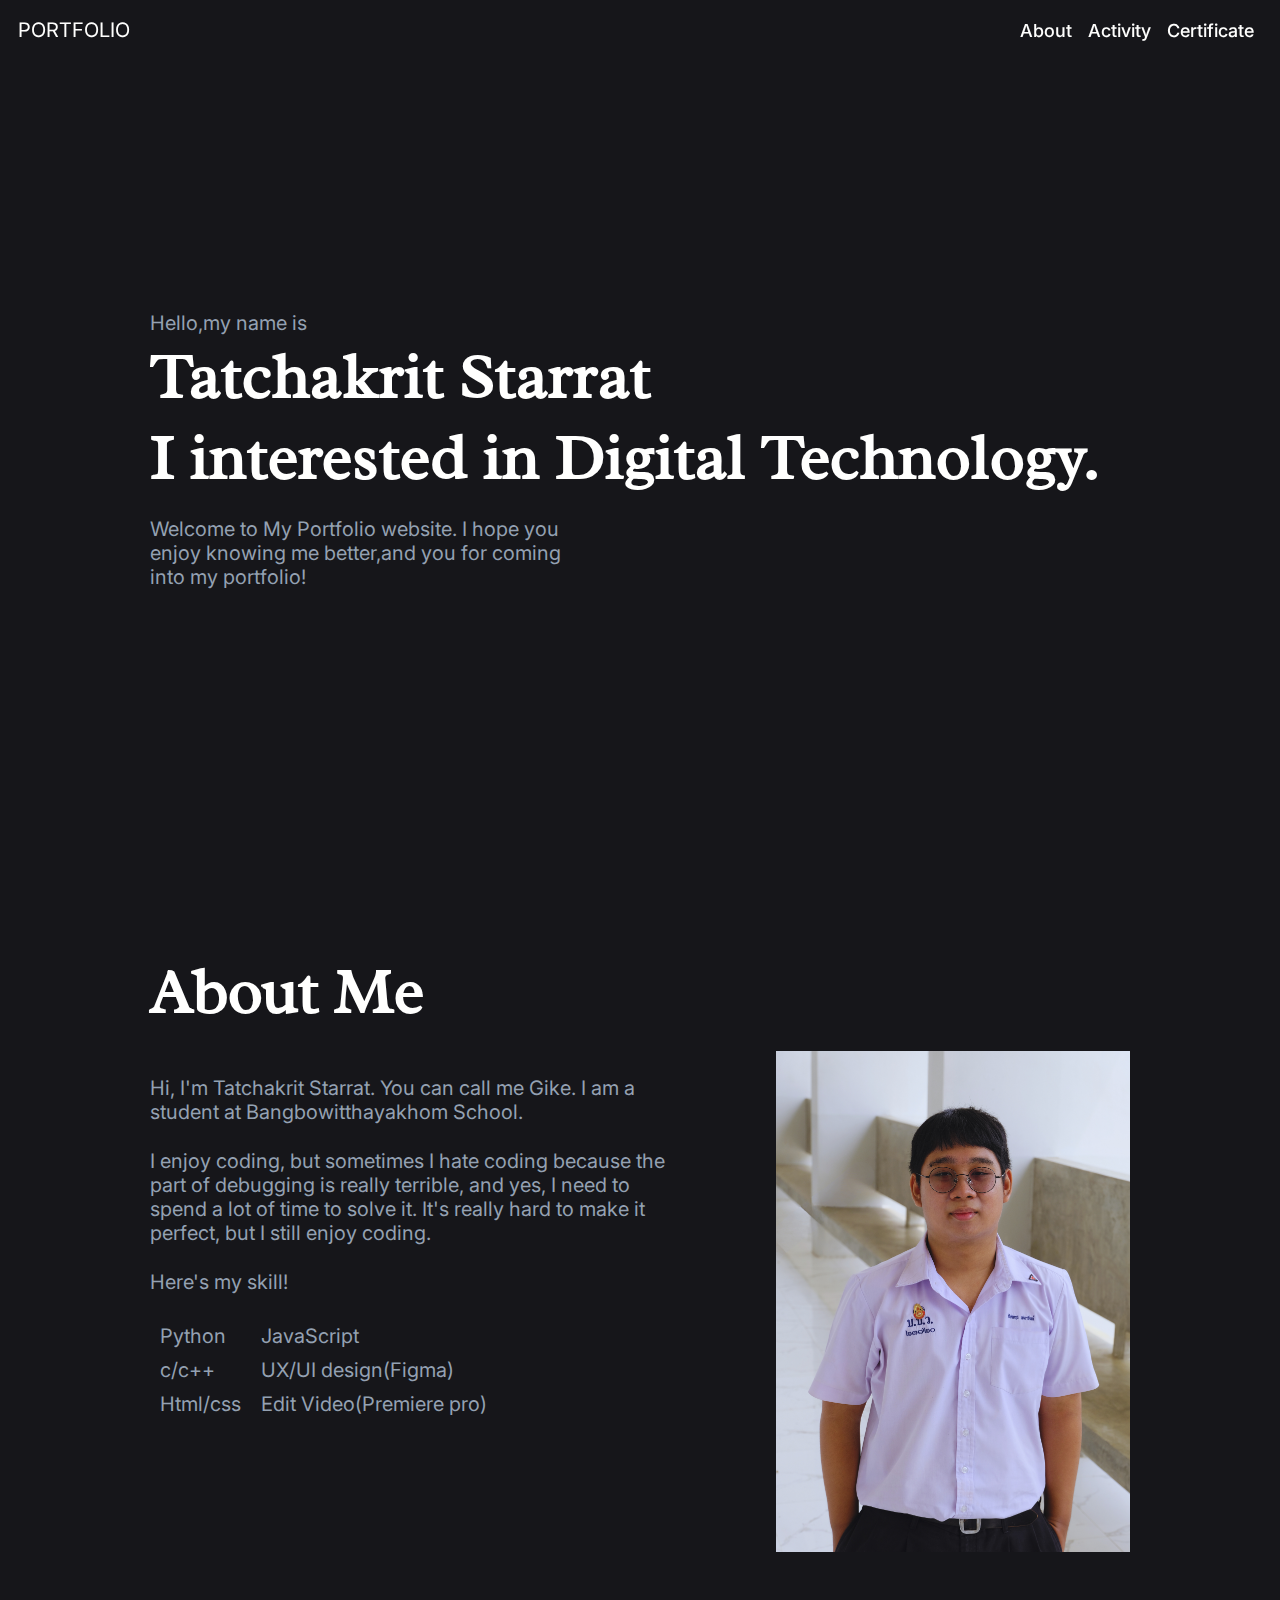
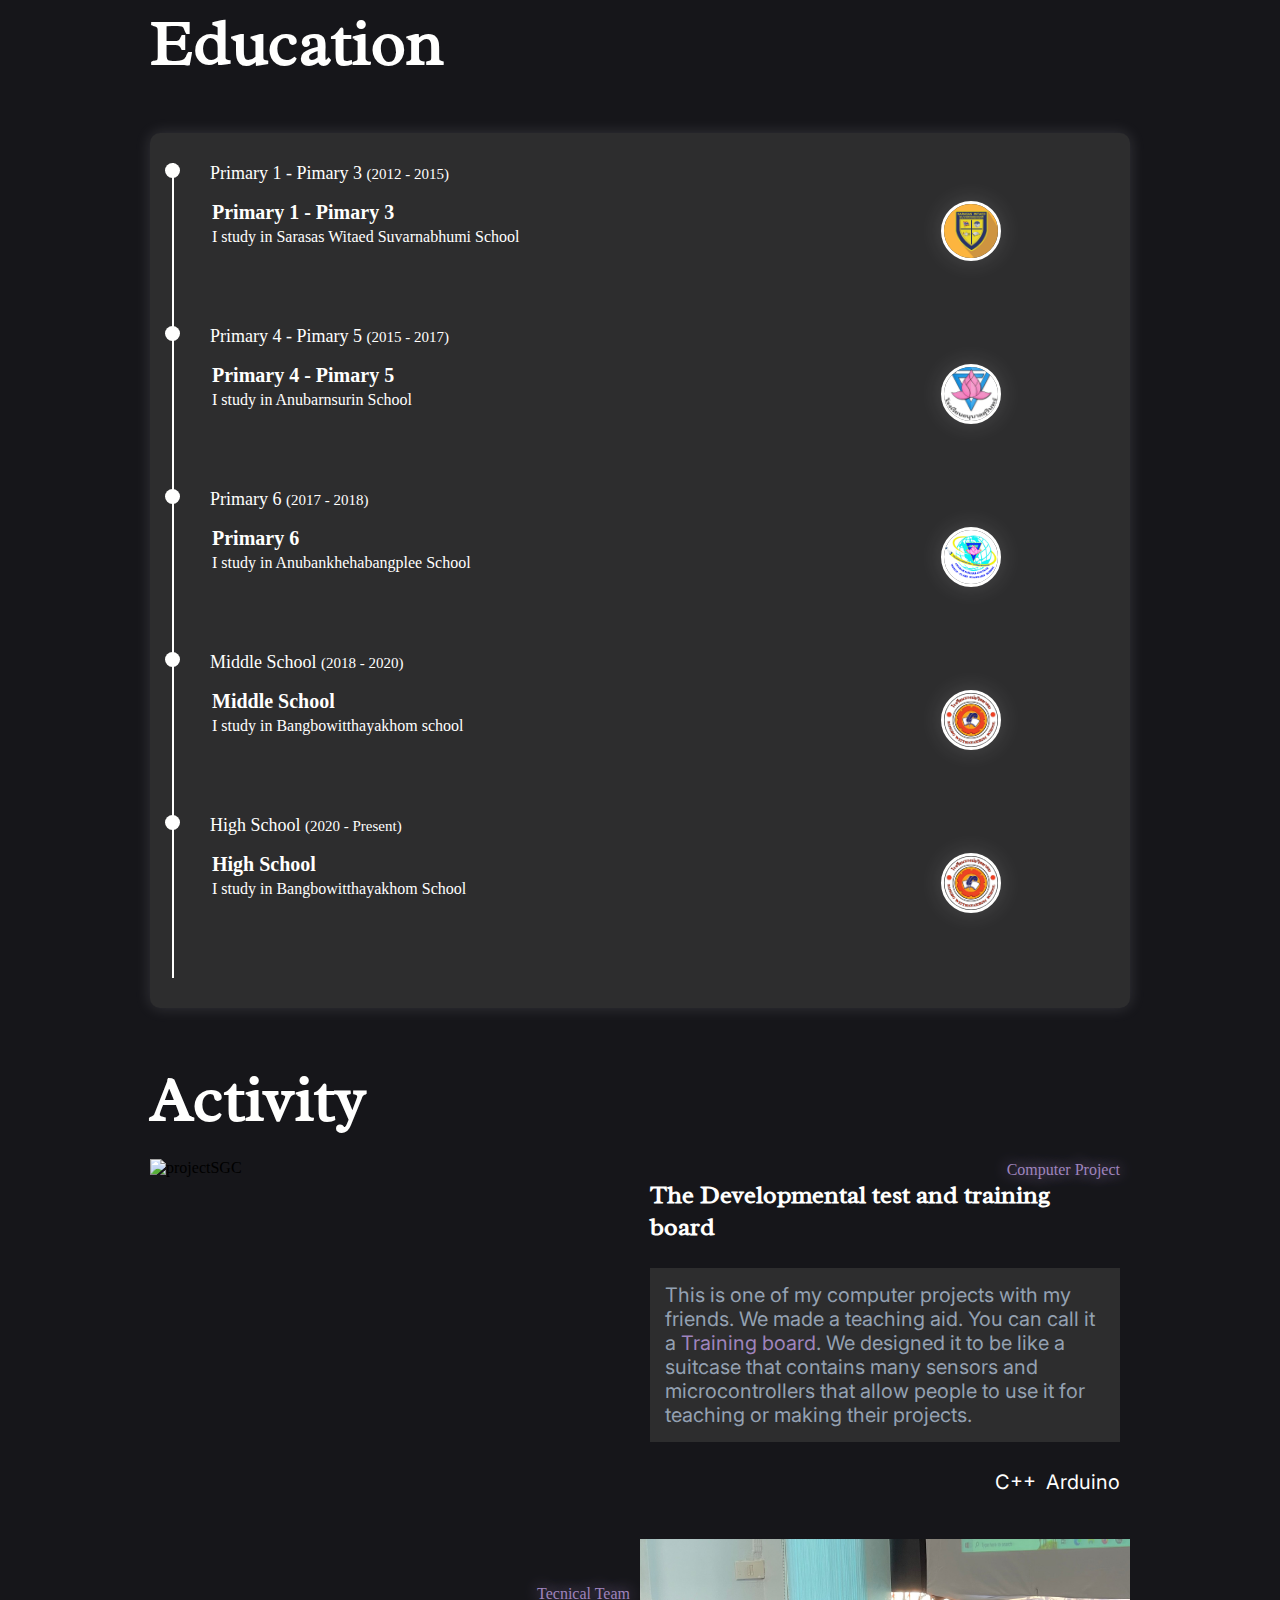
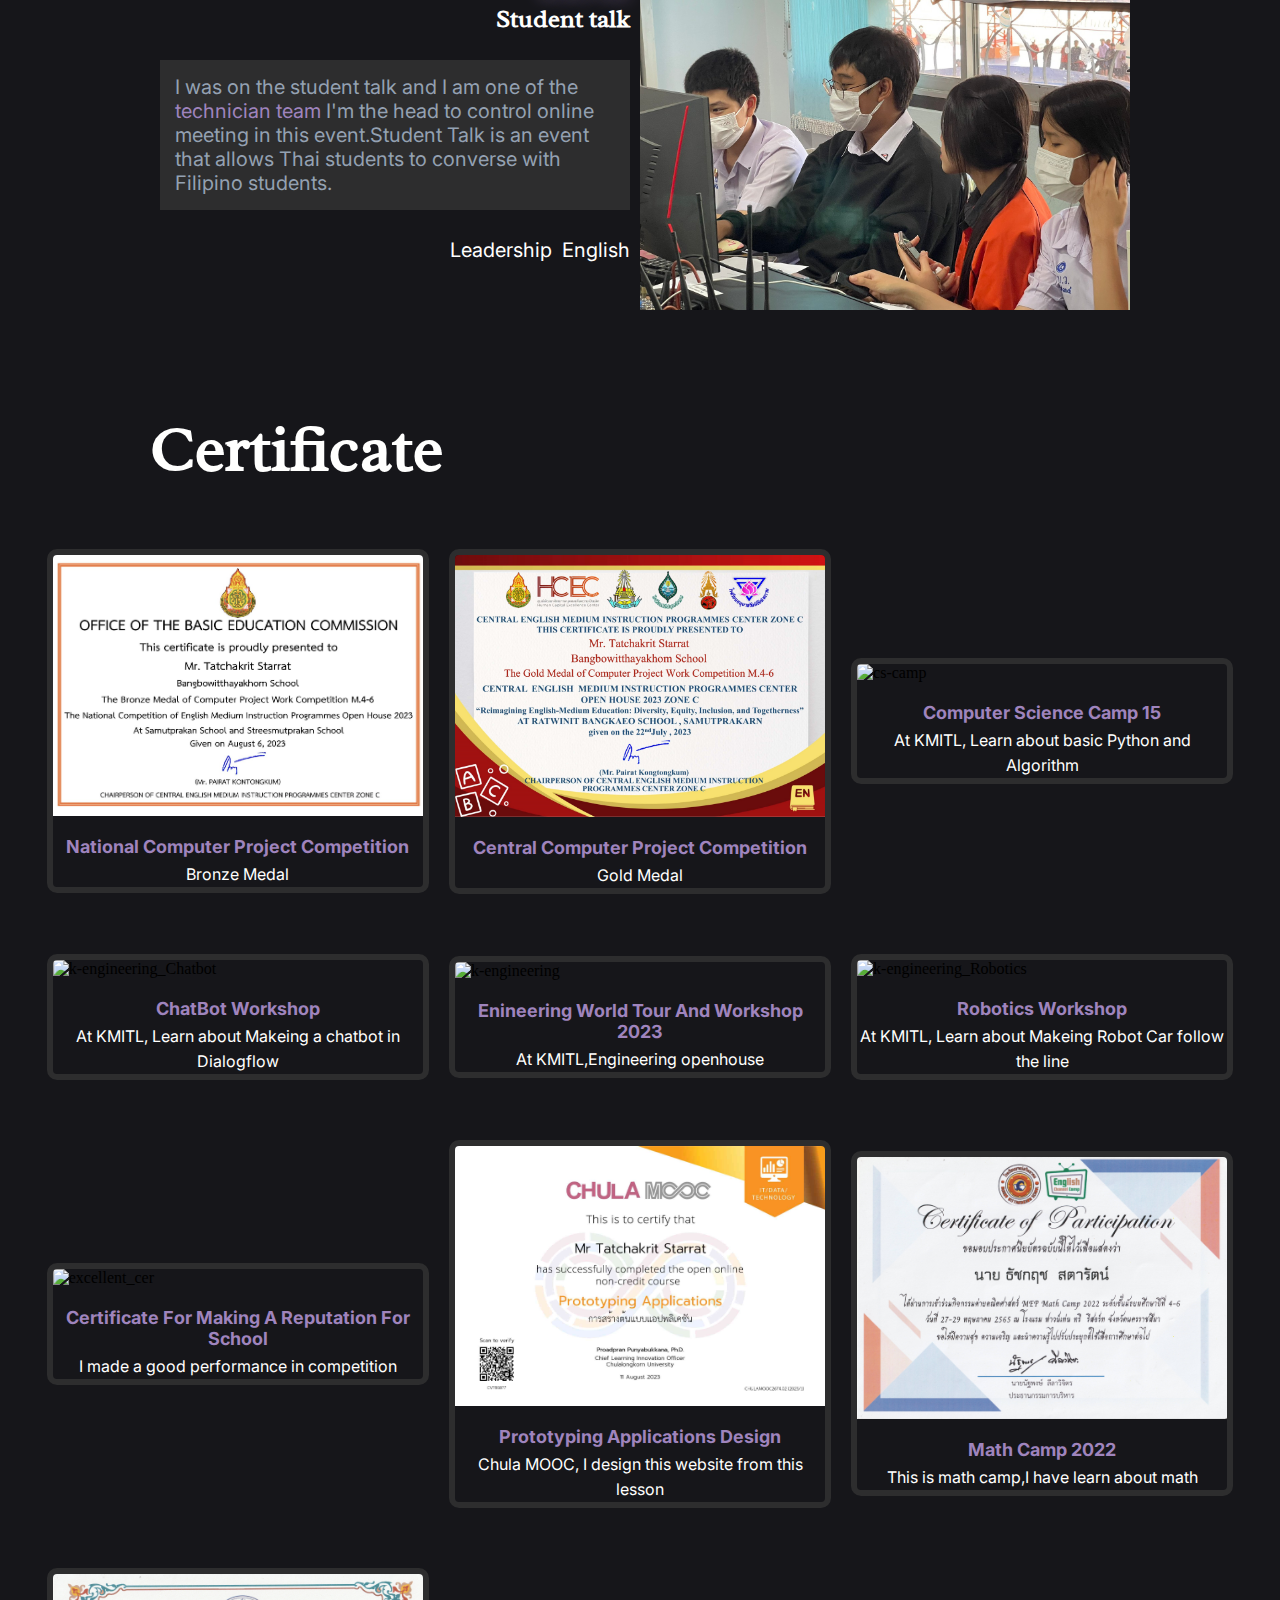
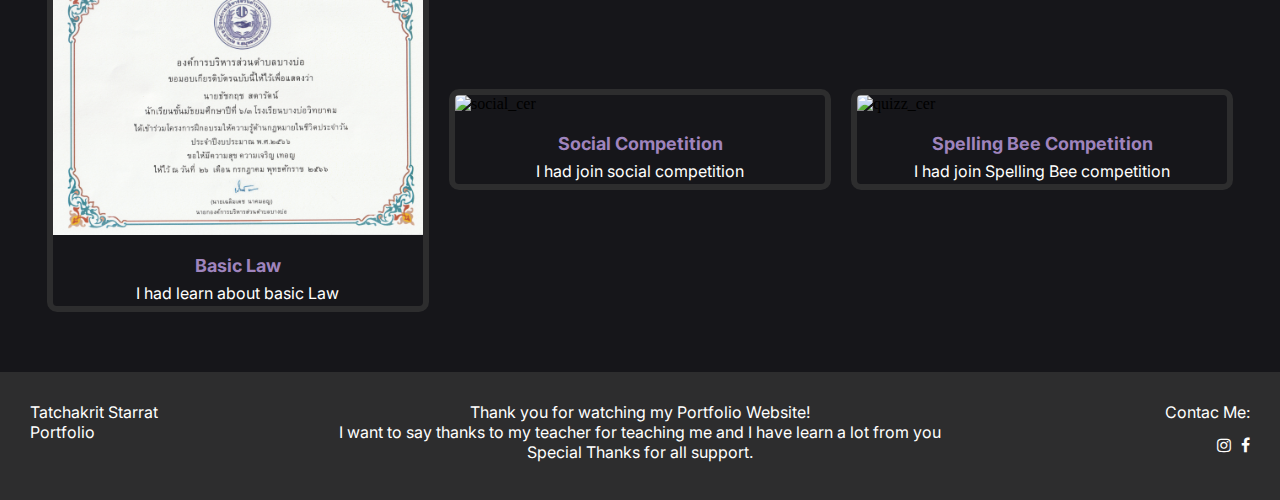
==== commit 041cb2e9: "Update index.html" ====
--- a/index.html
+++ b/index.html
@@ -10,9 +10,11 @@
     <link rel="icon" type="image/x-icon" href="img/hearin.jpg">
     <!-- ====================== CSS file ====================== -->
     <link rel="stylesheet" href="style/style.css"><!-- Main style -->
-    <!-- ====================== lint to icon ====================== -->
+    <!-- ====================== link to icon ====================== -->
     <link href="https://cdn.jsdelivr.net/npm/remixicon@3.2.0/fonts/remixicon.css" rel="stylesheet">
     <link rel="stylesheet" href="https://cdnjs.cloudflare.com/ajax/libs/font-awesome/4.7.0/css/font-awesome.min.css">
+    <!-- scrollreveal -->
+    <script src="https://unpkg.com/scrollreveal"></script>
 </head>
 
 <body>
@@ -20,7 +22,7 @@
     <nav>
         <div class="content">
             <div class="portfolio-icon">
-                <a href="#home">
+                <a href="">
                     <p class="portfolio-text" onClick="window.location.reload();">PORTFOLIO</p>
                 </a>
             </div>
@@ -28,7 +30,7 @@
                 <li><a href="#about">About</a></li>
                 <li><a href="#activity">Activity</a></li>
                 <li><a href="#certificate">Certificate</a></li>
-              </ul>
+            </ul>
         </div>
     </nav>
     <!-- ====================== Header End ====================== -->
@@ -38,7 +40,7 @@
             <div class="homepage-container ">
                 <p class="home-info info">Hello,my name is</p>
                 <h1 class="home-info title">Tatchakrit Starrat</h1>
-                <h1 class="home-info title">I interested in <span class="autotyped">Computer Science.</span></h1>
+                <h1 class="home-info title">I interested in <span class="autotyped">Digital Technology.</span></h1>
                 <p class="welcome-info info">Welcome to My Portfolio website. I hope you enjoy knowing me better,and you
                     for coming into my portfolio!</p>
             </div>
@@ -46,12 +48,12 @@
         <!-- ====================== HomePage End ====================== -->
         <!-- ====================== AboutPage Start ====================== -->
         <section id="about" class="aboutpage section padd-150">
-            <h1 class="About title">About Me</h1>
+            <h1 class="about title">About Me</h1>
             <div class="about">
                 <div class="about-content">
                     <p class="about-info info">Hi, I'm Tatchakrit Starrat. You can call me Gike. I am a student at
                         Bangbowitthayakhom School.</p>
-                    <p class="about-info info">I enjoy coding, but sometimes I hate it because I found a bug, and yes, I
+                    <p class="about-info info">I enjoy coding, but sometimes I hate coding because the part of debugging is really terrible, and yes, I
                         need to spend a lot of
                         time to solve it. It's really hard to make it perfect, but I still enjoy coding.</p>
                     <p class="about-info info">Here's my skill!</p>
@@ -99,7 +101,7 @@
                                 <i class="ri-graduation-cap-fill"></i> Primary 1 - Pimary 3 <span>(2012 - 2015)</span>
                             </h3>
                             <div class="items">
-                                <div class="enducation-info">
+                                <div class="education-info">
                                     <h4 class="timeline-title">Primary 1 - Pimary 3</h4>
                                     <p class="timeline-text">I study in Sarasas Witaed Suvarnabhumi School</p>
                                 </div>
@@ -116,7 +118,7 @@
                                 <i class="ri-graduation-cap-fill"></i> Primary 4 - Pimary 5 <span>(2015 - 2017)</span>
                             </h3>
                             <div class="items">
-                                <div class="enducation-info">
+                                <div class="education-info">
                                     <h4 class="timeline-title">Primary 4 - Pimary 5</h4>
                                     <p class="timeline-text">I study in Anubarnsurin School</p>
                                 </div>
@@ -133,7 +135,7 @@
                                 <i class="ri-graduation-cap-fill"></i> Primary 6 <span>(2017 - 2018)</span>
                             </h3>
                             <div class="items">
-                                <div class="enducation-info">
+                                <div class="education-info">
                                     <h4 class="timeline-title">Primary 6</h4>
                                     <p class="timeline-text">I study in Anubankhehabangplee School</p>
                                 </div>
@@ -150,7 +152,7 @@
                                 <i class="ri-graduation-cap-fill"></i> Middle School <span>(2018 - 2020)</span>
                             </h3>
                             <div class="items">
-                                <div class="enducation-info">
+                                <div class="education-info">
                                     <h4 class="timeline-title">Middle School</h4>
                                     <p class="timeline-text">I study in Bangbowitthayakhom school</p>
                                 </div>
@@ -167,7 +169,7 @@
                                 <i class="ri-graduation-cap-fill"></i> High School <span>(2020 - Present)</span>
                             </h3>
                             <div class="items">
-                                <div class="enducation-info">
+                                <div class="education-info">
                                     <h4 class="timeline-title">High School</h4>
                                     <p class="timeline-text">I study in Bangbowitthayakhom School</p>
                                 </div>
@@ -189,7 +191,7 @@
                 <!-- =====Activity item===== -->
                 <div class="items">
                     <div class="image-content">
-                        <img src="img/activity/image (2).png" alt="projectSGC">
+                        <img src="img/activity/SGC.png" alt="projectSGC">
                     </div>
                     <div class="info-content">
                         <div class="info-container">
@@ -204,7 +206,7 @@
                                     use it for teaching or making their projects.</p>
                             </div>
                             <div class="item-footer">
-                                <p class="footer-content info">C</p>
+                                <p class="footer-content info">C++</p>
                                 <p class="footer-content info">Arduino</p>
                             </div>
                         </div>
@@ -220,7 +222,7 @@
                                 <h1 class="title">Student talk</h1>
                             </div>
                             <div class="project-content">
-                                <p class="content info">I was on the student talk technical team.Student Talk is an
+                                <p class="content info">I was on the student talk and I am one of the <span>technician team</span> I'm the head  to control online meeting in this event.Student Talk is an
                                     event that allows Thai students to converse with Filipino students.</p>
                             </div>
                             <div class="item-footer">
@@ -396,10 +398,12 @@
                         <p class="info">Contac Me:</p>
                         <div class="items">
                             <div class="icon">
-                                <a href="https://www.instagram.com/gik3ky_/" target="_blank"><i class="fa-brands fa fa-instagram"></i></a>
+                                <a href="https://www.instagram.com/gik3ky_/" target="_blank"><i
+                                        class="fa-brands fa fa-instagram"></i></a>
                             </div>
                             <div class="icon">
-                                <a href="https://www.facebook.com/tatchakrit.starrat/" target="_blank"><i class="fa-brands fa fa-facebook"></i></a>
+                                <a href="https://www.facebook.com/tatchakrit.starrat/" target="_blank"><i
+                                        class="fa-brands fa fa-facebook"></i></a>
                             </div>
                         </div>
                     </div>
@@ -407,7 +411,9 @@
             </div>
         </section>
     </main>
+    <!-- autotyping -->
     <script src="https://unpkg.com/typed.js@2.0.16/dist/typed.umd.js"></script>
+    <!-- Js file -->
     <script src="index.js"></script>
 </body>
 
--- a/style/style.css
+++ b/style/style.css
@@ -8,6 +8,7 @@
     box-sizing: border-box;
 }
 
+
 :root {
     --main-bg-color: #16161A;
     --sup-bg-color: #2D2D2E;
@@ -24,6 +25,10 @@
 
 body {
     background-color: var(--main-bg-color);
+}
+
+main {
+    overflow: hidden;
 }
 
 .padd-150 {
@@ -245,7 +250,7 @@
     padding: 5px 10px;
 }
 
-.education .education-content .timeline .timeline-item .items .enducation-info {
+.education .education-content .timeline .timeline-item .items .education-info {
     flex: 0 0 70%;
     width: 100%;
     max-width: 70%;
@@ -525,7 +530,7 @@
 }
 
 /* ============================== Footer End ==============================  */
-/* ============================== Responsive  ==============================  */
+/* ============================== Responsive screen  ==============================  */
 @media screen and (max-width: 800px) {
     .padd-150 {
         padding: 0px 10px;
@@ -603,6 +608,5 @@
 body::-webkit-scrollbar-thumb
 {
     border-radius: 10px;
-	-webkit-box-shadow: inset 0 0 6px var(--sup-bg-color);
-	background-color: var(--main-bg-color);
-}
+	background-color: var(--sup-bg-color);
+}
